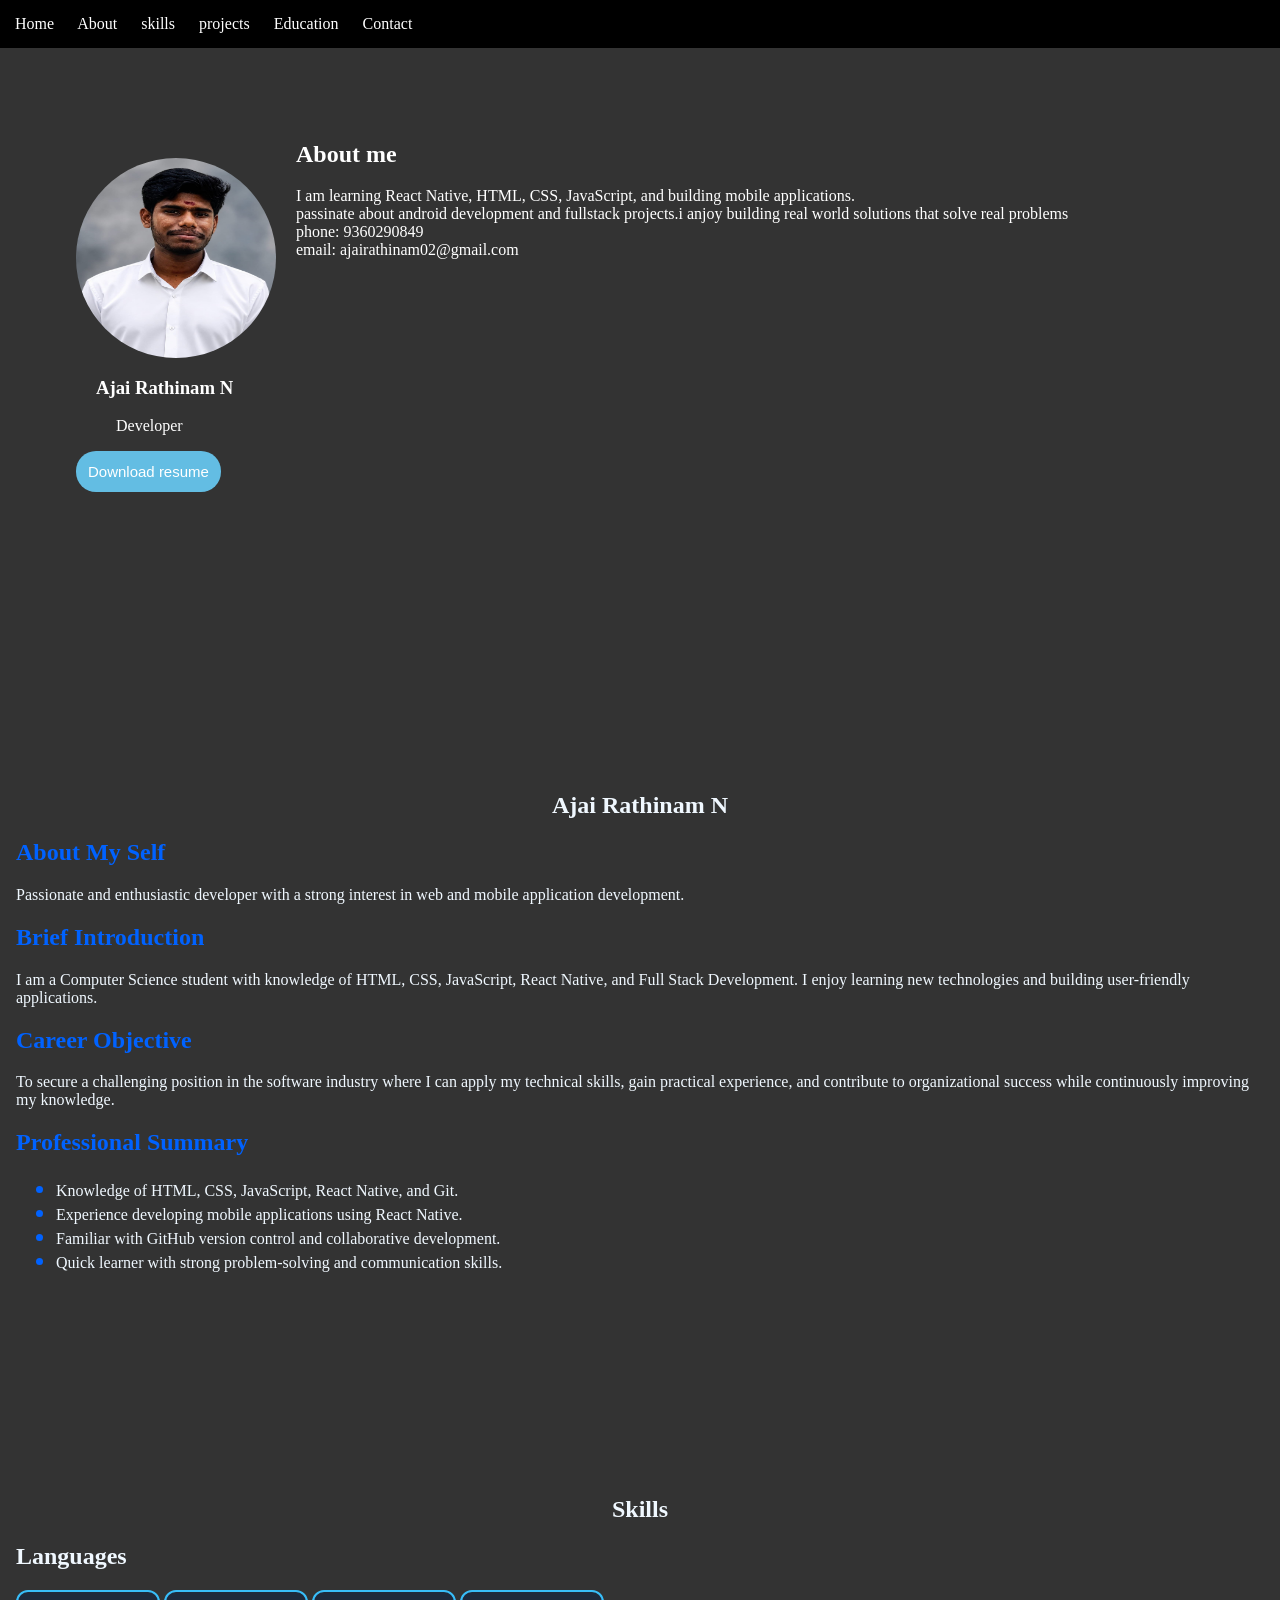
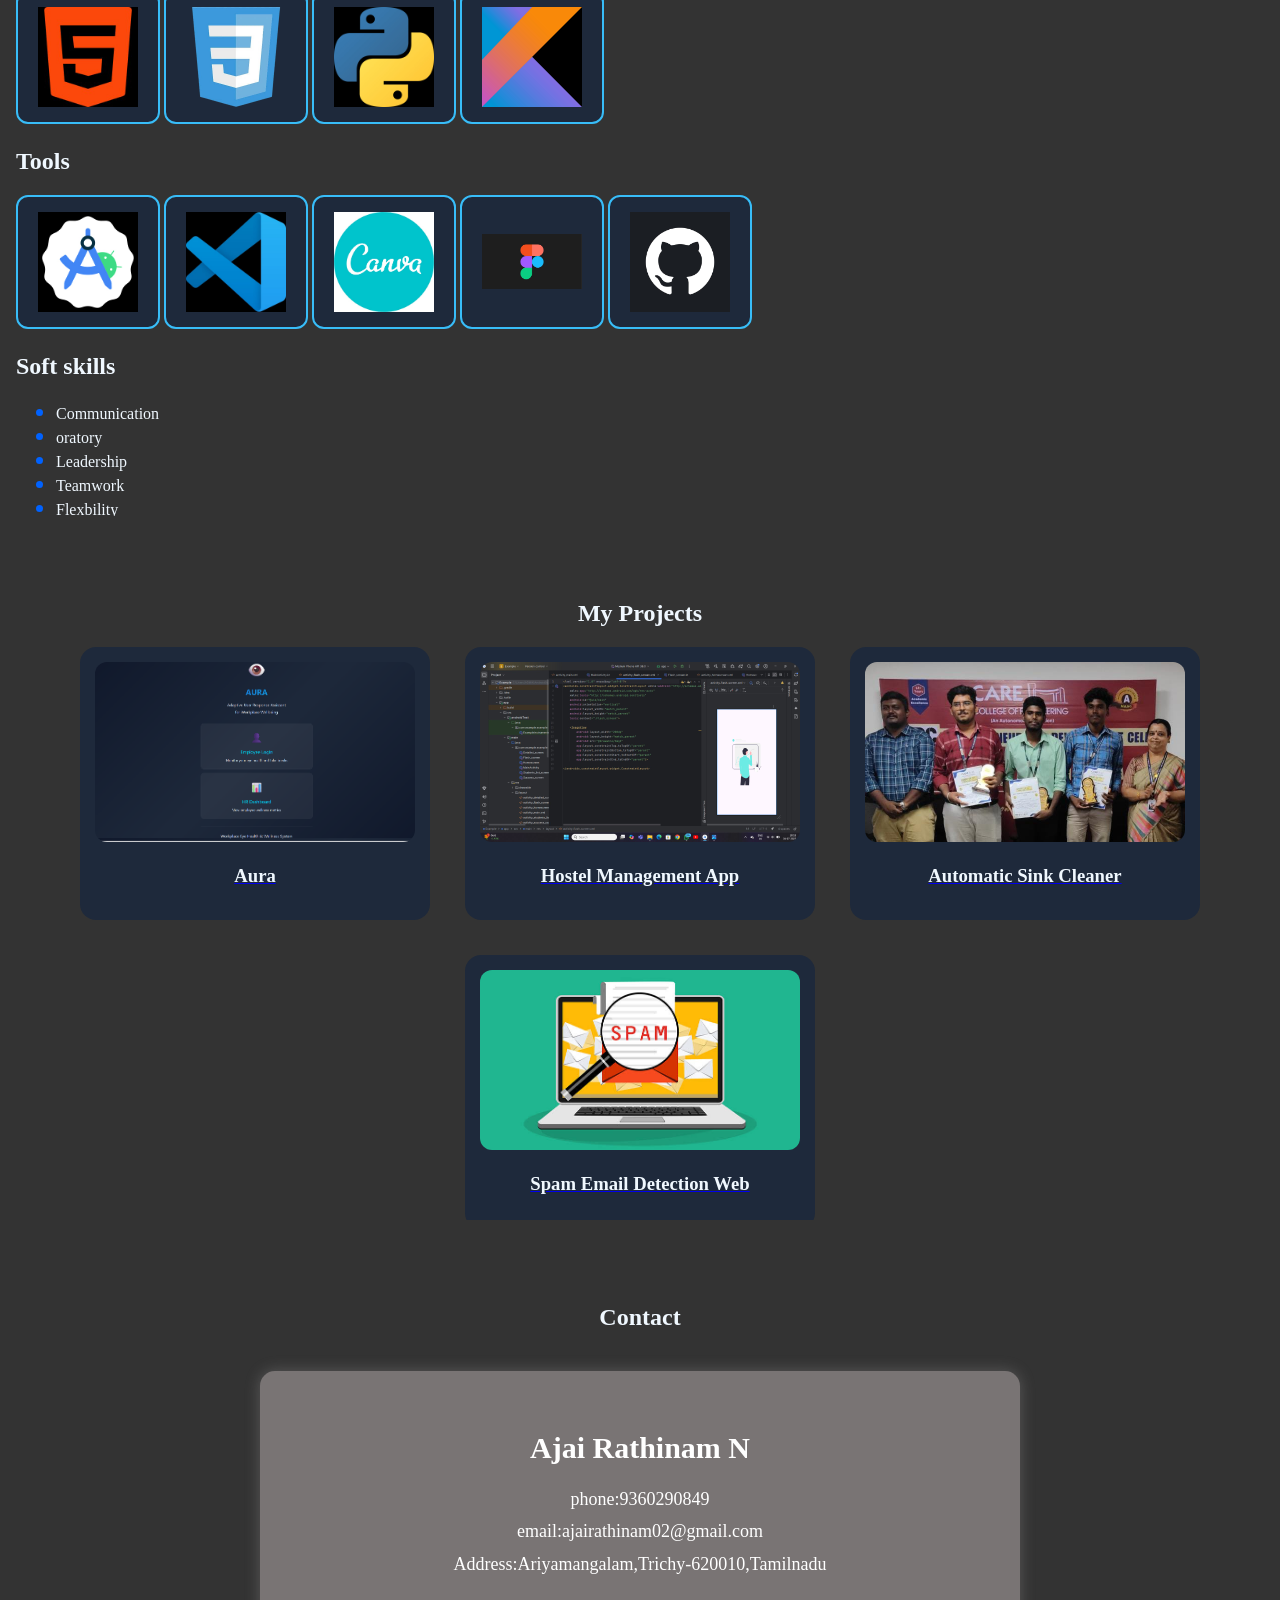
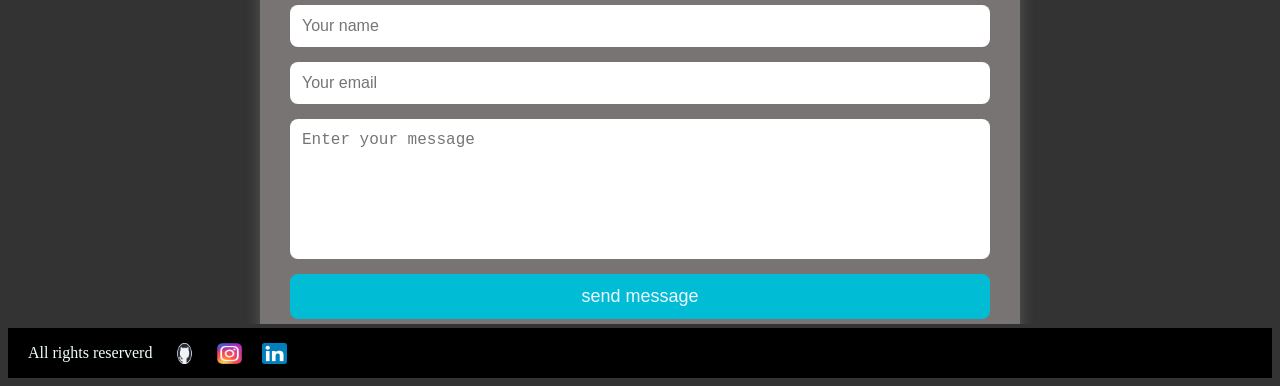
==== index.html @ 4f43b064 "Initial commit" ====
<!Doctype html>
<html>
    <head>
        <link rel="stylesheet" href="style.css">
        <link rel="icon" type="image/png" href="images/profile photo.jpeg" style="border-radius: 20px;">
        <title>my portfolio</title>
  
    </head>
    <body>
    
        <nav>
            <a href="home.html" target="content" >Home</a>
            <a href="about.html" target="content">About</a>
            <a href="skills.html" target="content">skills</a>
            <a href="project.html" target="content">projects</a>
            <a href="education.html" target="content">Education</a>
            <a href="contact.html" target="content">Contact</a>
            
        </nav>
 <iframe
    name="content"
    src="home.html"
    width="100%"
    height="700"
    frameborder="0">
</iframe>
    <iframe
    name="content"
    src="about.html"
    width="100%"
    height="700"
    frameborder="0">
</iframe>
  <iframe
    name="content"
    src="skills.html"
    width="100%"
    height="700"
    frameborder="0">
</iframe>
  <iframe
    name="content"
    src="project.html"
    width="100%"
    height="700"
    frameborder="0">
</iframe>
  <iframe
    name="content"
    src="contact.html"
    width="100%"
    height="700"
    frameborder="0">
</iframe>
<footer>
    <p>All rights reserverd</p>
    
        <a href="https://github.com/ajairathinamdatametron" target="_blank"> 
            <img class="footerimg" src="images/icons/Github.jpeg"> 
        </a>
        <a href="https://www.instagram.com/0_.ajai._2?igsh=ODRwcWtwOWVpbnB6" target="_blank">
            <img class="footerimg" src="images/icons/insta.jpeg"></a>
            
        <a href="https://www.linkedin.com/in/ajai-rathinam-n/" target="_blank">
      <img class="footerimg" src="images/icons/linkdin.jpeg"> </a>
    
</footer>

    </body>

    

</html>
---- style.css ----
nav { 
    position: fixed;
    top: 0;
    left: 0;
    width: 100%;
    background-color: #000000;
    padding: 15px;
    z-index: 1000;
    margin-bottom: 130px;
    justify-content: flex-end;
}

nav a{
    color: white;
    text-decoration: none;
    margin-right: 20px;
    justify-content: flex-end;
   
}

        nav a:hover {
            color:rgb(17, 190, 237);
        }
        #i1 {
            width:200px;
            height:200px;
            border-radius: 50%;
           margin-top: 120px;
            margin-left: 60px;
        }html{
    scroll-behavior: smooth;
}
       

          .profile {
            display: flex;
            align-items: center;
            gap: 20px;
            margin-top: 30px;
        }.about{
            
            color: rgb(255, 255, 255);

        }#name{
            margin-left: 80px;
            color: rgb(255, 255, 255);

        }#title{
            margin-left: 100px;
            color: rgb(255, 255, 255);
        }.button{
            background-color: rgb(99, 189, 227);
            border-radius: 20px;
            margin-left: 60px;
           color: white;
           font-size: 15px;
           padding: 12px;
           border: none;
           cursor: pointer;

        }.button:hover{
            background-color: aqua;
        }
        body{
            background-color: #333;
           
        



} .tittle{
                text-align: center;
                color:aliceblue;
                
            }
            .s1{
                color: rgb(0, 98, 255)
            }
            .img{
            width: 60px;
            height: 60px;
        }
        section {
    scroll-margin-top: 80px;

}.skills{
    width:100px;
    height:100px;
    object-fit:contain;
    background:#1e293b;
    padding:15px 20px;
    border-radius:12px;
    align-items:center;
    gap:10px;
    transition:0.3s;
    border:2px solid #38bdf8;
    cursor:default;
    color:#38bdf8;
}.skills:hover{
    transform: translateY(-5px);
    background: #38bdf8;
    color: white;
    box-shadow:0 0 20px rgba(56,189,248,0.4);
}::marker { 
  color: rgb(0, 98, 255);
  font-size: 23px;
}ul li{
    color: aliceblue;
}dl dd{
    color: aliceblue;
}dl dt{
    color:aliceblue
}
.project-card{
    background:#1e293b;
    border-radius:16px;
    padding:15px;
    width:320px;  
    text-align:center;
    
}

.project-card:hover{
    transform:translateY(-8px);
    box-shadow:0 0 20px rgba(56,189,248,0.4);
}

.project-card img{
    width:100%;
    height:180px;
    object-fit:cover;
    border-radius:12px;
}.projects-container{
    display:flex;
    gap:35px;
    justify-content:center;
    flex-wrap:wrap;
}
.project-gallery img{
   width:220px;
   border-radius:12px;
   margin:10px;
   transition:0.3s;
}

.project-gallery img:hover{
   transform:scale(1.08);
}.project_title{
    color: rgb(255, 255, 255);

}.txt{
    color: aliceblue;
}.edu{
    display:flex;
    gap:35px;
    justify-content:center;
    flex-wrap:wrap;
    margin-top: 20px;
}
.contactinfo{
    max-width: 700px;
    margin: 40px auto;
    padding: 30px;
    background: #797474;
    border-radius: 15px;
    text-align: center;
    color: white;
    box-shadow: 0 0 15px rgba(181, 178, 178, 0.3);
}


.contactinfo h3{
    font-size: 30px;
    margin-bottom: 15px;
}


.contactinfo p{
    font-size: 18px;
    line-height: 1.8;
    margin-bottom: 25px;
}

.contactinfo form{
    display: flex;
    flex-direction: column;
    gap: 15px;
}


.contactinfo input,
.contactinfo textarea{
    width: 100%;
    padding: 12px;
    border: none;
    border-radius: 8px;
    outline: none;
    font-size: 16px;
    box-sizing: border-box;
}


.contactinfo textarea{
    height: 140px;
    resize: none;
}


.contactinfo button{
    padding: 12px;
    border: none;
    border-radius: 8px;
    background: #00bcd4;
    color: aliceblue;
    font-size: 18px;
    cursor: pointer;
    transition: 0.3s;
}

.contactinfo button:hover{
    background: #0097a7;
}


.img{
    width: 45px;
    height: 45px;
    margin: 20px 10px 0;
    transition: 0.3s;
}

.img:hover{
    transform: scale(1.2);
}.footerimg{
     width: 25px;
    height: 2cap;
    padding-top: 15px;
    

}
footer{
    background-color: #000000;
    color:azure;
     display: flex;
    flex-direction: row;
    gap: 20px;
    padding-left: 20px;
    right: 20px;

}.screen{
    margin-top: 80px;
}
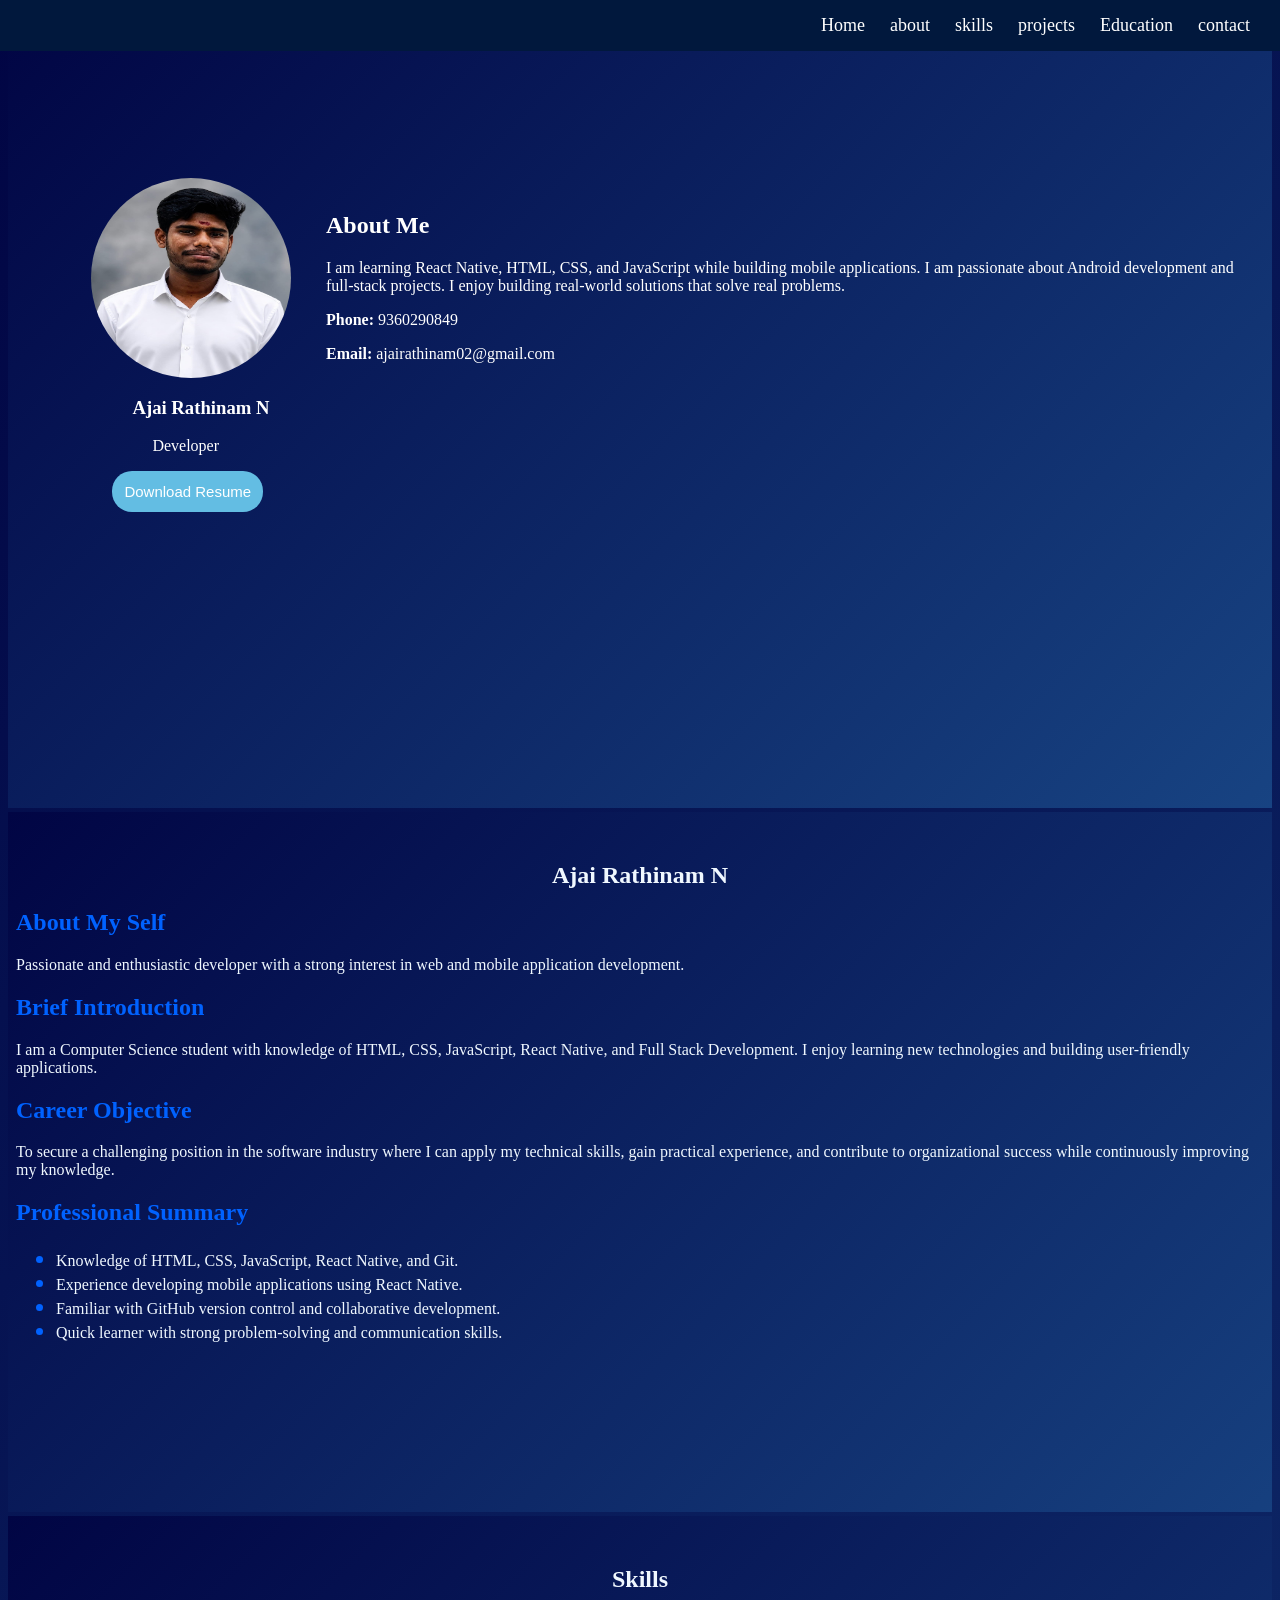
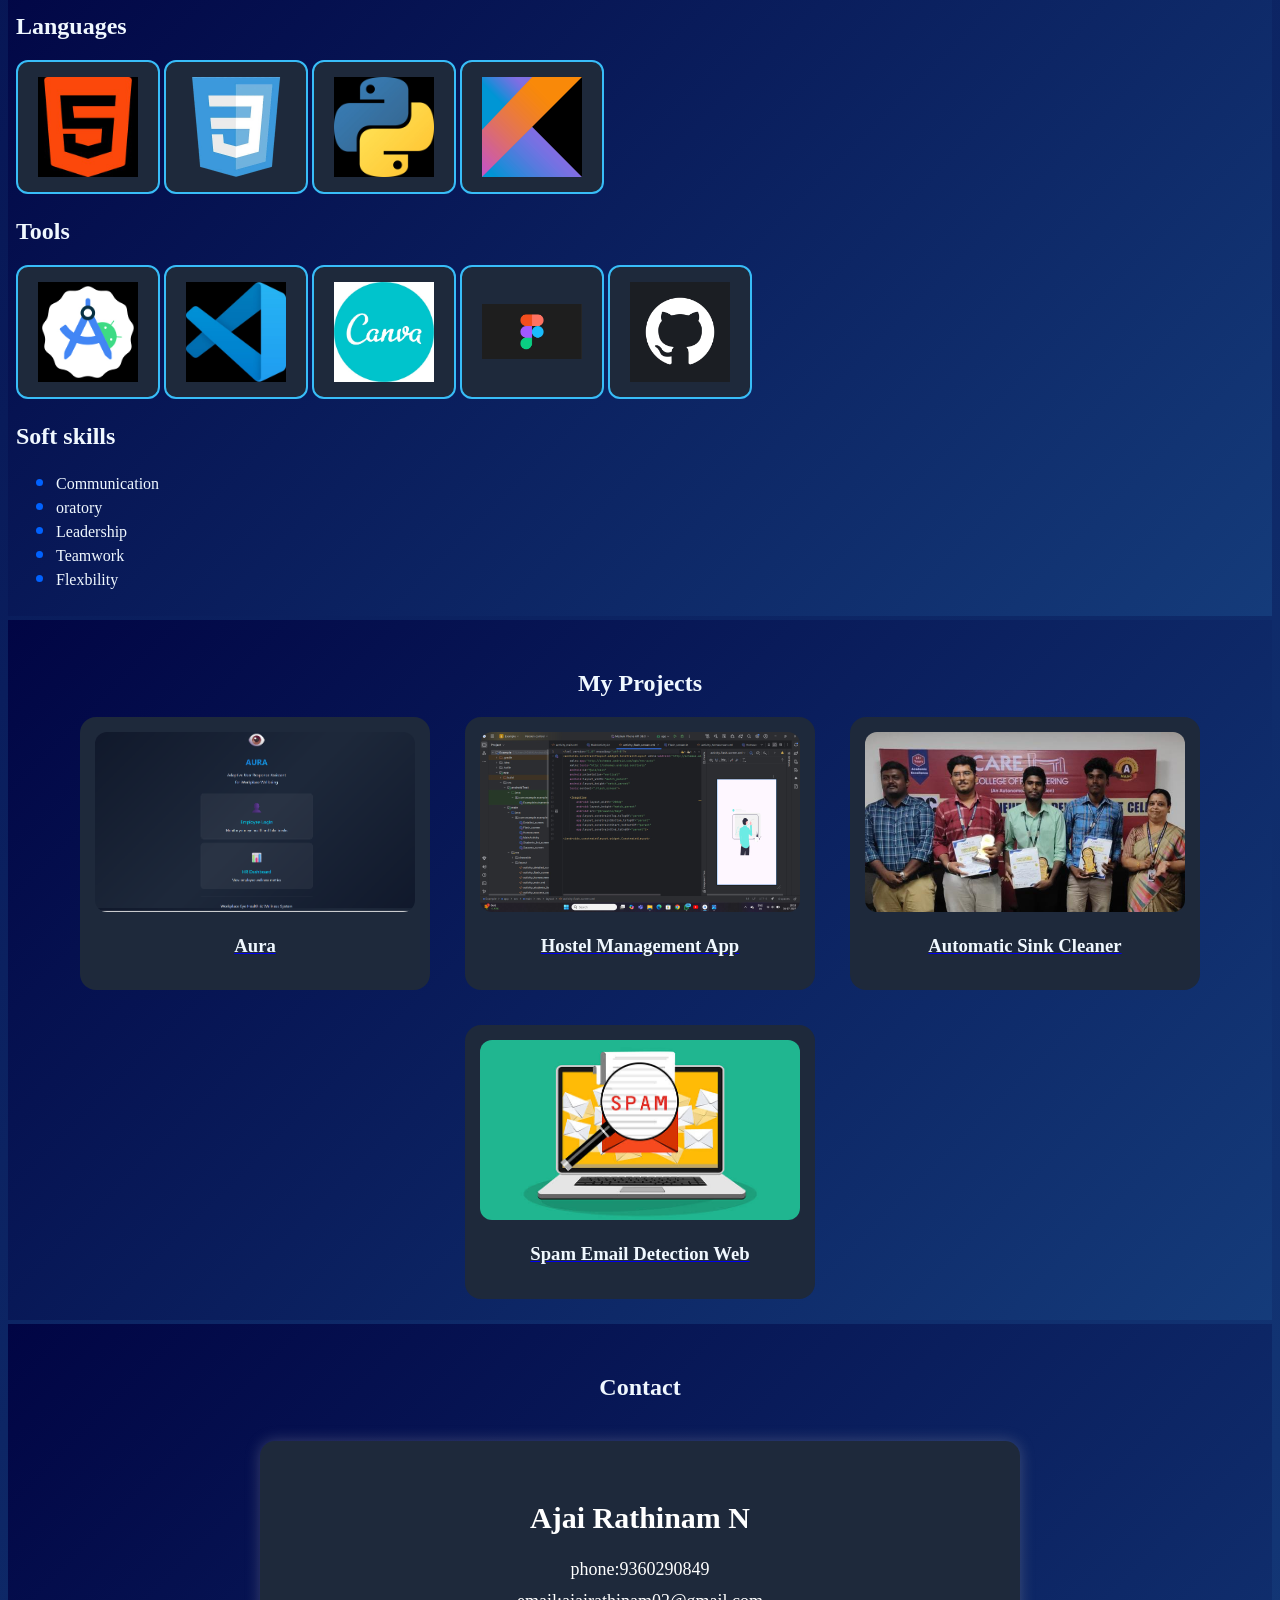
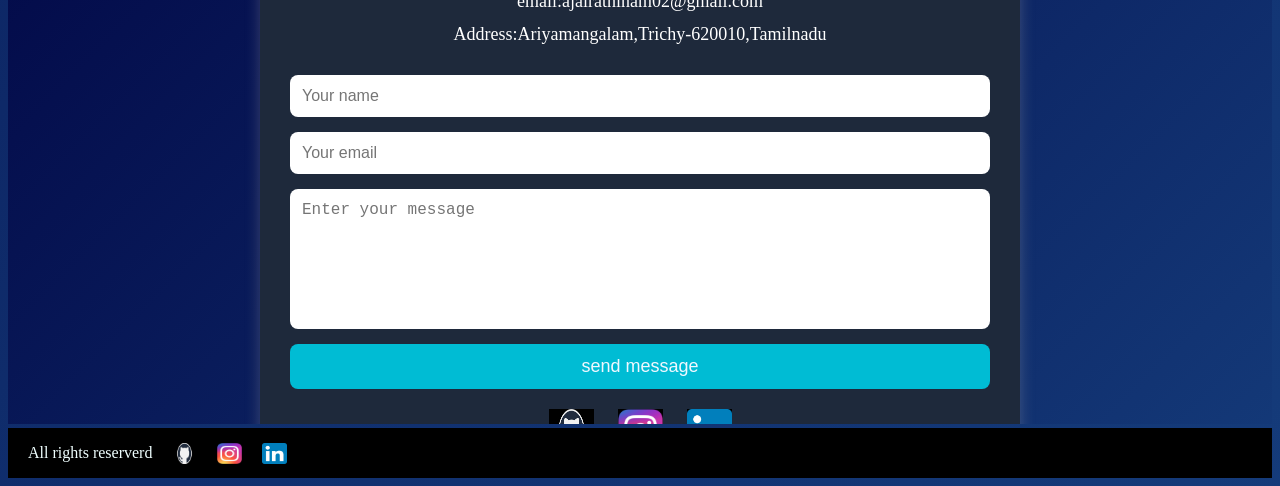
==== commit a9535b30: "Updated portfolio with responsive design improvements" ====
--- a/index.html
+++ b/index.html
@@ -1,73 +1,76 @@
 <!Doctype html>
 <html>
-    <head>
-        <link rel="stylesheet" href="style.css">
-        <link rel="icon" type="image/png" href="images/profile photo.jpeg" style="border-radius: 20px;">
-        <title>my portfolio</title>
-  
-    </head>
-    <body>
-    
-        <nav>
-            <a href="home.html" target="content" >Home</a>
-            <a href="about.html" target="content">About</a>
-            <a href="skills.html" target="content">skills</a>
-            <a href="project.html" target="content">projects</a>
-            <a href="education.html" target="content">Education</a>
-            <a href="contact.html" target="content">Contact</a>
-            
-        </nav>
- <iframe
-    name="content"
-    src="home.html"
-    width="100%"
-    height="700"
-    frameborder="0">
-</iframe>
-    <iframe
-    name="content"
-    src="about.html"
-    width="100%"
-    height="700"
-    frameborder="0">
-</iframe>
-  <iframe
-    name="content"
-    src="skills.html"
-    width="100%"
-    height="700"
-    frameborder="0">
-</iframe>
-  <iframe
-    name="content"
-    src="project.html"
-    width="100%"
-    height="700"
-    frameborder="0">
-</iframe>
-  <iframe
-    name="content"
-    src="contact.html"
-    width="100%"
-    height="700"
-    frameborder="0">
-</iframe>
-<footer>
-    <p>All rights reserverd</p>
-    
-        <a href="https://github.com/ajairathinamdatametron" target="_blank"> 
-            <img class="footerimg" src="images/icons/Github.jpeg"> 
+
+<head>
+    <link rel="stylesheet" href="style.css">
+    <meta name="viewport" content="width=device-width, initial-scale=1.0">
+    <link rel="icon" type="image/png" href="images/profile photo.jpeg" style="border-radius: 20px;">
+    <link href="https://fonts.googleapis.com/icon?family=Material+Icons" rel="stylesheet">
+    <title>my portfolio</title>
+
+</head>
+
+<body>
+
+    <nav>
+        <a href="home.html" target="content">
+            <i class="material-icons">home</i>
+            <span class="tooltip">Home</span>
+        </a>
+
+        <a href="about.html" target="content">
+            <i class="material-icons">person</i>
+            <span class="tooltip">about</span>
+        </a>
+
+        <a href="skills.html" target="content">
+            <i class="material-icons">psychology</i>
+            <span class="tooltip">skills</span>
+        </a>
+
+        <a href="project.html" target="content">
+            <i class="material-icons">code</i>
+            <span class="tooltip">projects</span>
+        </a>
+
+        <a href="education.html" target="content">
+            <i class="material-icons">school</i>
+            <span class="tooltip">Education</span>
+        </a>
+
+        <a href="contact.html" target="content">
+            <i class="material-icons">mail</i>
+            <span class="tooltip">contact</span>
+        </a>
+    </nav>
+
+    <iframe scrolling="no" name="content" src="home.html" width="100%" height="800" frameborder="0">
+    </iframe>
+    <iframe scrolling="no" name="content" src="about.html" width="100%" height="700" frameborder="0">
+    </iframe>
+    <iframe name="content" src="skills.html" width="100%" height="700" frameborder="0">
+    </iframe>
+    <iframe scrolling="no" name="content" src="project.html" width="100%" height="700" frameborder="0">
+    </iframe>
+    <iframe scrolling="no" name="content" src="contact.html" width="100%" height="700" frameborder="0">
+    </iframe>
+    <footer>
+        <p>All rights reserverd</p>
+
+        <a href="https://github.com/ajairathinamdatametron" target="_blank">
+            <img class="footerimg" src="images/icons/Github.jpeg">
         </a>
         <a href="https://www.instagram.com/0_.ajai._2?igsh=ODRwcWtwOWVpbnB6" target="_blank">
             <img class="footerimg" src="images/icons/insta.jpeg"></a>
-            
+
         <a href="https://www.linkedin.com/in/ajai-rathinam-n/" target="_blank">
-      <img class="footerimg" src="images/icons/linkdin.jpeg"> </a>
-    
-</footer>
+            <img class="footerimg" src="images/icons/linkdin.jpeg"> </a>
 
-    </body>
+    </footer>
 
-    
+
+</body>
+
+
 
 </html>
--- a/style.css
+++ b/style.css
@@ -1,167 +1,282 @@
- nav { 
+nav {
     position: fixed;
     top: 0;
     left: 0;
     width: 100%;
-    background-color: #000000;
-    padding: 15px;
+    box-sizing: border-box;
+
+    background-color: #01183d;
+    padding: 15px 30px;
     z-index: 1000;
-    margin-bottom: 130px;
+
+    display: flex;
     justify-content: flex-end;
-}
-
-nav a{
+    align-items: center;
+    gap: 25px;
+}
+
+nav a .material-icons {
+    display: none;
+}
+
+nav a {
     color: white;
     text-decoration: none;
-    margin-right: 20px;
-    justify-content: flex-end;
-   
-}
-
-        nav a:hover {
-            color:rgb(17, 190, 237);
-        }
-        #i1 {
-            width:200px;
-            height:200px;
-            border-radius: 50%;
-           margin-top: 120px;
-            margin-left: 60px;
-        }html{
+    font-size: 18px;
+
+}
+
+nav a:hover {
+    color: rgb(17, 190, 237);
+}
+
+nav a::after {
+    content: "";
+    position: absolute;
+    left: 0;
+    bottom: -5px;
+    width: 0;
+    height: 2px;
+    background: #38bdf8;
+    transition: .4s;
+}
+
+nav a:hover::after {
+    width: 100%;
+}
+
+
+.left {
+    display: flex;
+    flex-direction: column;
+    align-items: center;
+    width: 250px;
+}
+
+
+
+
+
+#i1 {
+    width: 200px;
+    height: 200px;
+    border-radius: 50%;
+    margin-top: 120px;
+    margin-left: 60px;
+}
+
+
+#i1:hover {
+    transform: translateY(-8px);
+    box-shadow: 0 0 30px rgb(99, 189, 227);
+    transition: 0.5s;
+}
+
+
+html {
     scroll-behavior: smooth;
 }
-       
-
-          .profile {
-            display: flex;
-            align-items: center;
-            gap: 20px;
-            margin-top: 30px;
-        }.about{
-            
-            color: rgb(255, 255, 255);
-
-        }#name{
-            margin-left: 80px;
-            color: rgb(255, 255, 255);
-
-        }#title{
-            margin-left: 100px;
-            color: rgb(255, 255, 255);
-        }.button{
-            background-color: rgb(99, 189, 227);
-            border-radius: 20px;
-            margin-left: 60px;
-           color: white;
-           font-size: 15px;
-           padding: 12px;
-           border: none;
-           cursor: pointer;
-
-        }.button:hover{
-            background-color: aqua;
-        }
-        body{
-            background-color: #333;
-           
-        
-
-
-
-} .tittle{
-                text-align: center;
-                color:aliceblue;
-                
-            }
-            .s1{
-                color: rgb(0, 98, 255)
-            }
-            .img{
-            width: 60px;
-            height: 60px;
-        }
-        section {
+
+
+.profile {
+    display: flex;
+    justify-content: center;
+    align-items: center;
+    gap: 40px;
+    margin-top: 30px;
+    padding: 20px;
+
+}
+
+.about {
+
+    color: rgb(255, 255, 255);
+
+}
+
+#name {
+    margin-left: 80px;
+    color: rgb(255, 255, 255);
+
+}
+
+#title {
+    margin-left: 100px;
+    color: rgb(255, 255, 255);
+}
+
+.button {
+    background-color: rgb(99, 189, 227);
+    border-radius: 20px;
+    margin-left: 60px;
+    color: white;
+    font-size: 15px;
+    padding: 12px;
+    border: none;
+    cursor: pointer;
+
+}
+
+.button:hover {
+    background-color: aqua;
+}
+
+body {
+    background: linear-gradient(-45deg, #010544, #0a2472, #1b4d8c, #010544);
+    background-size: 400% 400%;
+    animation: bgMove 12s ease infinite;
+}
+
+@keyframes bgMove {
+
+    0% {
+        background-position: 0% 50%;
+    }
+
+    50% {
+        background-position: 100% 50%;
+    }
+
+    100% {
+        background-position: 0% 50%;
+    }
+
+}
+
+
+
+
+
+.tittle {
+    text-align: center;
+    color: aliceblue;
+    margin-top: 50px;
+
+}
+
+.s1 {
+    color: rgb(0, 98, 255)
+}
+
+.img {
+    width: 60px;
+    height: 60px;
+    transition: .4s;
+}
+
+
+
+section {
     scroll-margin-top: 80px;
 
-}.skills{
-    width:100px;
-    height:100px;
-    object-fit:contain;
-    background:#1e293b;
-    padding:15px 20px;
-    border-radius:12px;
-    align-items:center;
-    gap:10px;
-    transition:0.3s;
-    border:2px solid #38bdf8;
-    cursor:default;
-    color:#38bdf8;
-}.skills:hover{
+}
+
+.skills {
+    width: 100px;
+    height: 100px;
+    object-fit: contain;
+    background: #1e293b;
+    padding: 15px 20px;
+    border-radius: 12px;
+
+    gap: 0px;
+
+    border: 2px solid #38bdf8;
+    cursor: default;
+    color: #38bdf8;
+    transition: 0.5s;
+    animation: float 3s ease-in-out infinite;
+    transition: transform 0.4s ease, filter 0.4s ease;
+
+}
+
+.skills:hover {
     transform: translateY(-5px);
     background: #38bdf8;
     color: white;
-    box-shadow:0 0 20px rgba(56,189,248,0.4);
-}::marker { 
-  color: rgb(0, 98, 255);
-  font-size: 23px;
-}ul li{
+    box-shadow: 0 0 20px rgba(56, 189, 248, 0.4);
+}
+
+::marker {
+    color: rgb(0, 98, 255);
+    font-size: 23px;
+}
+
+ul li {
     color: aliceblue;
-}dl dd{
+}
+
+dl dd {
     color: aliceblue;
-}dl dt{
-    color:aliceblue
-}
-.project-card{
-    background:#1e293b;
-    border-radius:16px;
-    padding:15px;
-    width:320px;  
-    text-align:center;
-    
-}
-
-.project-card:hover{
-    transform:translateY(-8px);
-    box-shadow:0 0 20px rgba(56,189,248,0.4);
-}
-
-.project-card img{
-    width:100%;
-    height:180px;
-    object-fit:cover;
-    border-radius:12px;
-}.projects-container{
-    display:flex;
-    gap:35px;
-    justify-content:center;
-    flex-wrap:wrap;
-}
-.project-gallery img{
-   width:220px;
-   border-radius:12px;
-   margin:10px;
-   transition:0.3s;
-}
-
-.project-gallery img:hover{
-   transform:scale(1.08);
-}.project_title{
+}
+
+dl dt {
+    color: aliceblue
+}
+
+.project-card {
+    background: #1e293b;
+    border-radius: 16px;
+    padding: 15px;
+    width: 320px;
+    text-align: center;
+
+}
+
+.project-card:hover {
+    transform: translateY(-8px);
+    background: #38bdf8;
+    box-shadow: 0 0 20px rgba(56, 189, 248, 0.4);
+    transition: 0.3s ease;
+}
+
+.project-card img {
+    width: 100%;
+    height: 180px;
+    object-fit: cover;
+    border-radius: 12px;
+}
+
+.projects-container {
+    display: flex;
+    gap: 35px;
+    justify-content: center;
+    flex-wrap: wrap;
+}
+
+.project-gallery img {
+    width: 220px;
+    border-radius: 12px;
+    margin: 10px;
+    transition: 0.3s;
+}
+
+.project-gallery img:hover {
+    transform: scale(1.08);
+}
+
+.project_title {
     color: rgb(255, 255, 255);
 
-}.txt{
+}
+
+.txt {
     color: aliceblue;
-}.edu{
-    display:flex;
-    gap:35px;
-    justify-content:center;
-    flex-wrap:wrap;
+}
+
+.edu {
+    display: flex;
+    gap: 35px;
+    justify-content: center;
+    flex-wrap: wrap;
     margin-top: 20px;
 }
-.contactinfo{
+
+.contactinfo {
     max-width: 700px;
     margin: 40px auto;
     padding: 30px;
-    background: #797474;
+    background: #1e293b;
     border-radius: 15px;
     text-align: center;
     color: white;
@@ -169,19 +284,19 @@
 }
 
 
-.contactinfo h3{
+.contactinfo h3 {
     font-size: 30px;
     margin-bottom: 15px;
 }
 
 
-.contactinfo p{
+.contactinfo p {
     font-size: 18px;
     line-height: 1.8;
     margin-bottom: 25px;
 }
 
-.contactinfo form{
+.contactinfo form {
     display: flex;
     flex-direction: column;
     gap: 15px;
@@ -189,7 +304,7 @@
 
 
 .contactinfo input,
-.contactinfo textarea{
+.contactinfo textarea {
     width: 100%;
     padding: 12px;
     border: none;
@@ -200,13 +315,13 @@
 }
 
 
-.contactinfo textarea{
+.contactinfo textarea {
     height: 140px;
     resize: none;
 }
 
 
-.contactinfo button{
+.contactinfo button {
     padding: 12px;
     border: none;
     border-radius: 8px;
@@ -217,39 +332,259 @@
     transition: 0.3s;
 }
 
-.contactinfo button:hover{
+.contactinfo button:hover {
     background: #0097a7;
 }
 
 
-.img{
+.img {
     width: 45px;
     height: 45px;
     margin: 20px 10px 0;
     transition: 0.3s;
 }
 
-.img:hover{
+.img:hover {
     transform: scale(1.2);
-}.footerimg{
-     width: 25px;
+}
+
+.footerimg {
+    width: 25px;
     height: 2cap;
     padding-top: 15px;
-    
-
-}
-footer{
+
+
+}
+
+footer {
     background-color: #000000;
-    color:azure;
-     display: flex;
+    color: azure;
+    display: flex;
     flex-direction: row;
     gap: 20px;
     padding-left: 20px;
     right: 20px;
 
-}.screen{
-    margin-top: 80px;
-}
-
-
-
+
+}
+
+@media (max-width:768px) {
+
+    body {
+        overflow-x: hidden;
+    }
+
+    /* Navbar */
+
+    nav {
+        justify-content: center;
+        flex-wrap: wrap;
+        gap: 12px;
+        padding: 12px;
+        justify-content: flex-end;
+    }
+
+    nav a {
+        position: relative;
+        font-size: 14px;
+    }
+
+    nav a span {
+        display: none;
+        /* Hide text */
+    }
+
+    nav a .material-icons {
+        display: inline-block;
+        /* Show icons */
+        font-size: 28px;
+    }
+
+    .tooltip {
+        display: none;
+        position: absolute;
+        bottom: -35px;
+        left: 50%;
+        transform: translateX(-50%);
+        background: black;
+        color: white;
+        padding: 5px 10px;
+        border-radius: 5px;
+        font-size: 12px;
+        white-space: nowrap;
+    }
+
+    nav a:hover .tooltip {
+        display: block;
+    }
+
+
+    /* Profile */
+
+    .profile {
+        min-height: 100vh;
+        padding: 0 20px 20px;
+        flex-direction: column;
+        align-items: center;
+        text-align: center;
+        gap: 25px;
+
+
+    }
+
+    .left {
+        width: 100%;
+    }
+
+    #i1 {
+        width: 150px;
+        height: 150px;
+        margin: 0;
+    }
+
+    #name,
+    #title {
+        margin-left: 0;
+        text-align: center;
+    }
+
+    .button {
+        margin-left: 0;
+    }
+
+    .about {
+        text-align: center;
+        padding: 0 15px;
+        border: 2px solid #38bdf8;
+        cursor: default;
+        color: #38bdf8;
+        transition: 0.5s;
+        animation: float 3s ease-in-out infinite;
+        transition: transform 0.4s ease, filter 0.4s ease;
+
+
+    }
+
+    .about:hover {
+        transform: translateY(-8px);
+        box-shadow: 0 0 20px rgba(56, 189, 248, 0.4);
+    }
+
+    .about p {
+        text-align: left;
+        line-height: 1.8;
+        padding: 0;
+
+    }
+
+
+    /* Headings */
+
+    .tittle {
+        font-size: 28px;
+    }
+
+    h2 {
+        font-size: 24px;
+    }
+
+    h3 {
+        font-size: 20px;
+    }
+
+    p {
+        font-size: 16px;
+    }
+
+    /* Skills */
+
+    .skills {
+        width: 40px;
+        height: 40px;
+        padding: 10px;
+    }
+
+    /* Projects */
+
+    .projects-container {
+        display: grid;
+        grid-template-columns: repeat(2, 1fr);
+        gap: 12px;
+        padding: 10px;
+    }
+
+    .project-card {
+        width: 100%;
+        border-radius: 10px;
+        overflow: hidden;
+        box-sizing: border-box;
+    }
+
+    .project-card img {
+        width: 100%;
+        height: 120px;
+        object-fit: cover;
+    }
+
+    .project-card h3 {
+        font-size: 16px;
+        padding: 10px;
+    }
+
+    .project-gallery {
+        text-align: center;
+    }
+
+    .project-gallery img {
+        width: 90%;
+        margin: 8px 0;
+    }
+
+    /* Education */
+
+    .edu {
+        flex-direction: column;
+        align-items: center;
+        gap: 20px;
+    }
+
+    /* Contact */
+
+    .contactinfo {
+        width: 90%;
+        padding: 20px;
+    }
+
+    .contactinfo h3 {
+        font-size: 24px;
+    }
+
+    .contactinfo p {
+        font-size: 16px;
+    }
+
+    .contactinfo input,
+    .contactinfo textarea,
+    .contactinfo button {
+        font-size: 16px;
+    }
+
+    /* Footer */
+
+    footer {
+        justify-content: center;
+        flex-wrap: wrap;
+        gap: 12px;
+
+    }
+
+    .img {
+        width: 40px;
+        height: 40px;
+    }
+
+    a {
+        text-decoration: none;
+    }
+
+}
